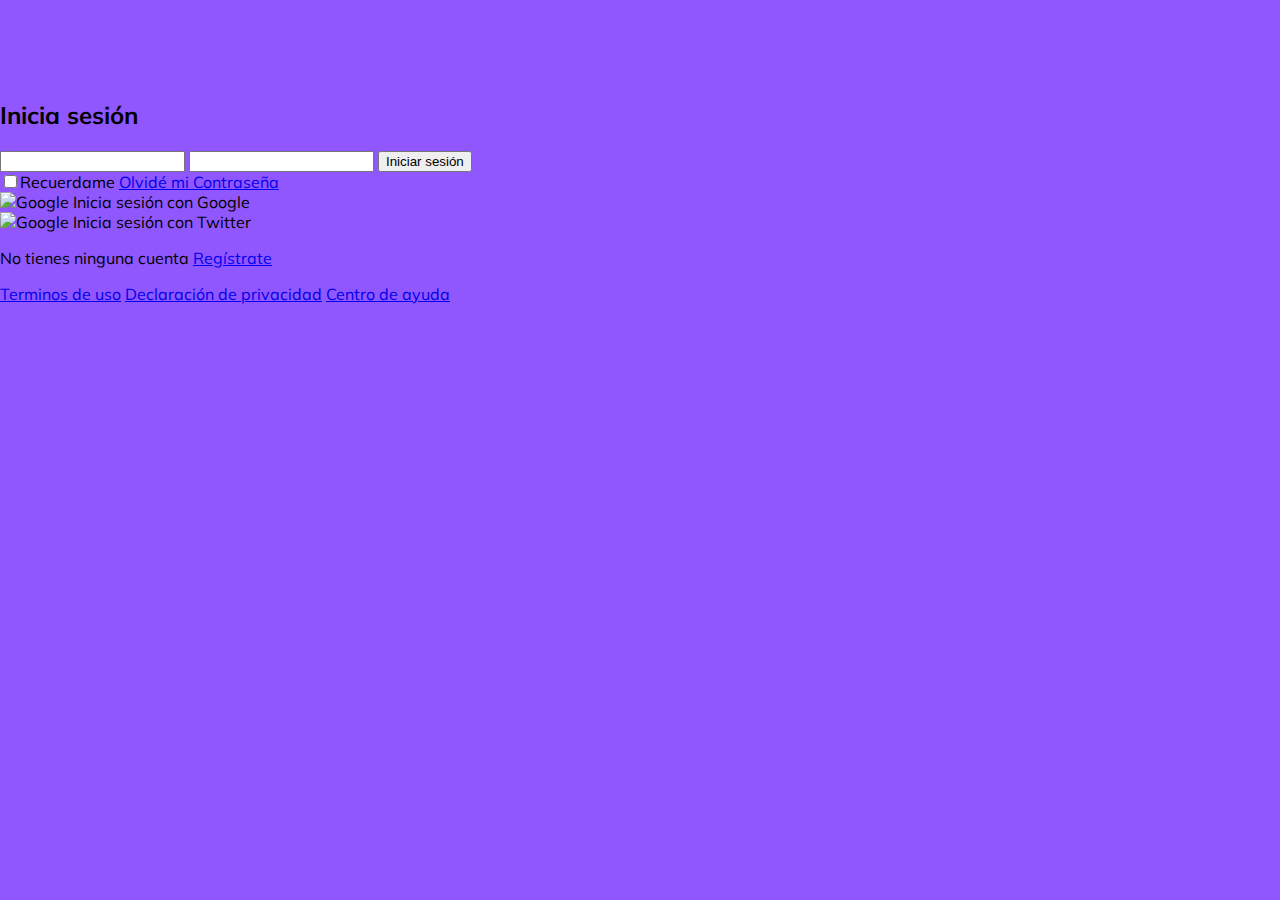
==== login.html @ eeb9ba29 "Maquetacion del login" ====
<!DOCTYPE html>
<html lang="en">
<head>
    <meta charset="UTF-8">
    <meta name="viewport" content="width=device-width, initial-scale=1.0">
    <link href="https://fonts.googleapis.com/css2?family=Mulish:wght@400;700&display=swap" rel="stylesheet">
    <link rel="stylesheet" href="/css/main.css">
    <title>Platzi video</title>
</head>
<body>
    <!-------------------- Inicia el Header --------------------------------->
    <header class="header">
        <img class="header-img" src="/images/logo-platzi-video-BW2.png" alt="">
    </header>
    <!-------------------- Termina el Header --------------------------------->
    <!-------------------- Inicia el main ---------------------------------->
    <main class="login">
        <section class="login-container">
            <h2>Inicia sesión</h2>
            <form class="login-container-form" action="">
                <input class="input-login" type="text" placeholder="Correo">
                <input class="input-login" type="password" placeholder="Contraseña">
                <button class="button-input">Iniciar sesión</button>
                <div class="login-container-remember">
                    <label>
                        <input type="checkbox" name="" id="cbox1" value="checkbox">Recuerdame
                    </label>
                    <a href="#">Olvidé mi Contraseña</a>
                </div>
            </form>
            <section class="login-container-socialMedia">
                <div><img src="images/google-icon.png" alt="Google"> Inicia sesión con Google</div>
                <div><img src="images/twitter-icon.png" alt="Google"> Inicia sesión con Twitter</div>
            </section>
            <p class="login-container-register">No tienes ninguna cuenta <a href="#">Regístrate</a></p>
        </section>
    </main>
    <!-------------------- Termina el main --------------------------------->
    <!--------------------- Inicia el Footer --------------------------------->
    <footer>
        <a href="#">Terminos de uso</a>
        <a href="#">Declaración de privacidad</a>
        <a href="#">Centro de ayuda</a>
    </footer>
    <!--------------------- Termina el Footer -------------------------------->
</body>
</html>
---- css/main.css ----
body {
    margin: 0px;
    font-family: 'Mulish', sans-serif;
    background-color: #8F57FD;
  }
/* ------------------ Inicia el header ------------------------------- */
  .header {
    background-color: #8F57FD;
    width: 100%;
    height: 80px;
    display: flex;
    justify-content: space-between;
    align-items: center;
  }
  .header-img {
    width: 200px;
    margin-top: 10px;
    margin-left: 10px;
  }
  .header-menu {
    margin-right: 30px;
  }
  /* -------- */
  .header-menu-profile {
    margin-right: 8px;
    display: flex;
    align-items: center;
    cursor: pointer;
  }
  .header-menu-profile img {
    margin-right: 8px;
    width: 40px;
  }
  .header-menu-profile p {
   margin: 0;
   color: white;
  }
  .header-menu ul{
    display: none;
    list-style: none;
    padding: 0px;
    position: absolute;
    width: 100px;
    text-align: right;
    margin: 0px 0px 0px -14px;
  }
  .header-menu:hover ul, ul:hover{
    display: block;
  }
  .header-menu li {
    margin: 10px 0px;
  }
  .header-menu li a {
    color: white;
    text-decoration: none;
  }
  .header-menu li a:hover {
    text-decoration: underline;
  }
/* ------------------ Inicia el main ------------------------------- */
.main{
    height: 300px;
}
.main-title {
    color: white;
    font-size: 25px;
}
.input-home{
    background-color: rgba(255, 255, 255, 0.1);
    border: 2px solid white;
    border-radius: 30px;
    color: white;
    font-family: 'Mulish', sans-serif;
    font-size: 16px;
    height: 50px;
    padding: 0px 20px;
    width: 70%;
    outline: none;
}
::placeholder{
    color: white;
}
/* ------------------ Inicia el carousel ------------------------------- */
.carousel {
    width: 100%;
    overflow: scroll;
    padding: 30px;
    position: relative;
}
.carousel-container{
    white-space: nowrap;
    margin: 70px 0px;
    padding-bottom: 10px;
}
.carousel-item{
    width: 200px;
    height: 250px;
    border-radius: 20px;
    background-color: palevioletred;
    overflow: hidden;
    margin-right: 10px;
    display: inline-block;
    cursor: pointer;
    transition: 450ms all;
    transform-origin: center left;
    position: relative;
}
.carousel-item:hover ~ .carousel-item{
    transform: translate3d(100px, 0, 0);
}
.carousel-container:hover .carousel-item{
    opacity: 0.3;
}
.carousel-container:hover .carousel-item:hover{
    transform: scale(1.5);
    opacity: 1;
}
.carousel-item-img {
  width: 200px;
  height: 250px;
  object-fit: cover;
}
.carousel-item-details {
  background: linear-gradient(to bottom, rgba(0, 0, 0, 0)0%,  rgba(0, 0, 0, 0.9)100%);
  font-size: 10px;
  opacity: 0;
  transition: 450ms opacity;
  padding: 10px;
  position: absolute;
  top: 0;
  left: 0;
  right: 0;
  bottom: 0;
  
  display: flex;
  justify-content: flex-end;
  flex-direction: column;
}
.carousel-item-details img {
  height: 15px;
}
.carousel-item-details p{
  margin: 0;
}
.carousel-item-details:hover {
  opacity: 1;
  color: white;
}
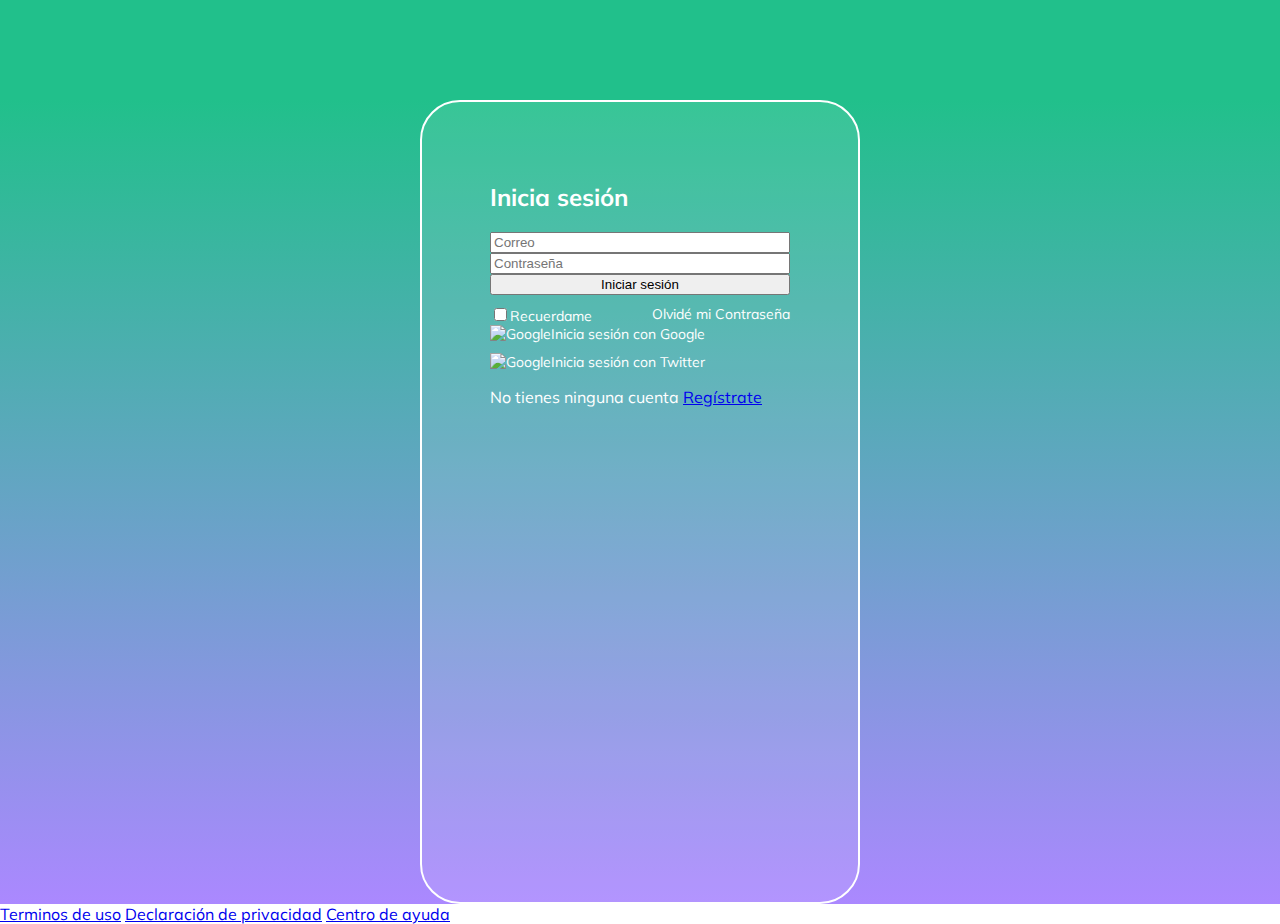
==== commit d78c668e: "Iniciando estilo de login" ====
--- a/login.html
+++ b/login.html
@@ -4,7 +4,7 @@
     <meta charset="UTF-8">
     <meta name="viewport" content="width=device-width, initial-scale=1.0">
     <link href="https://fonts.googleapis.com/css2?family=Mulish:wght@400;700&display=swap" rel="stylesheet">
-    <link rel="stylesheet" href="/css/main.css">
+    <link rel="stylesheet" href="/css/login.css">
     <title>Platzi video</title>
 </head>
 <body>
@@ -18,9 +18,9 @@
         <section class="login-container">
             <h2>Inicia sesión</h2>
             <form class="login-container-form" action="">
-                <input class="input-login" type="text" placeholder="Correo">
-                <input class="input-login" type="password" placeholder="Contraseña">
-                <button class="button-input">Iniciar sesión</button>
+                <input class="input" type="text" placeholder="Correo">
+                <input class="input" type="password" placeholder="Contraseña">
+                <button class="button">Iniciar sesión</button>
                 <div class="login-container-remember">
                     <label>
                         <input type="checkbox" name="" id="cbox1" value="checkbox">Recuerdame
--- a/css/login.css
+++ b/css/login.css
@@ -0,0 +1,63 @@
+body{
+    margin: 0;
+    font-family: 'Mulish', sans-serif;
+}
+.header{
+    align-items: center;
+    background-color: #21c08b;
+    color: white;
+    display: flex;
+    height: 100px;
+    justify-content: space-between;
+    top: 0;
+    width: 100%;
+}
+.header-img{
+    margin-left: 30px;
+    width: 200px;
+}
+.login{
+    background: linear-gradient(#21c08b, #ab88ff );
+    display: flex;
+    align-items: center;
+    justify-content: center;
+    flex-direction: column;
+    padding: 0px 30px;
+    min-height: calc(100vh - 200px);
+}
+.login-container{
+    background-color: rgba(255, 255, 255, 0.1);
+    border: 2px solid white;
+    border-radius: 40px;
+    color: white;
+    padding: 60px 68px 40px;
+    min-height: 700px;
+    width: 300px;
+}
+.login-container-form{
+    display: flex;
+    flex-direction: column;
+}
+.login-container-form label {
+    font-size: 14px;
+}
+.login-container-remember{
+    color: white;
+    display: flex;
+    justify-content: space-between;
+    margin-top: 10px;
+}
+.login-container-remember a {
+    color: white;
+    font-size: 14px;
+    text-decoration: none;
+}
+.login-container-remember a:hover {
+    text-decoration: underline;
+}
+.login-container-socialMedia div{
+    display: flex;
+    align-items: center;
+    font-size: 14px;
+    margin-bottom: 10px;
+}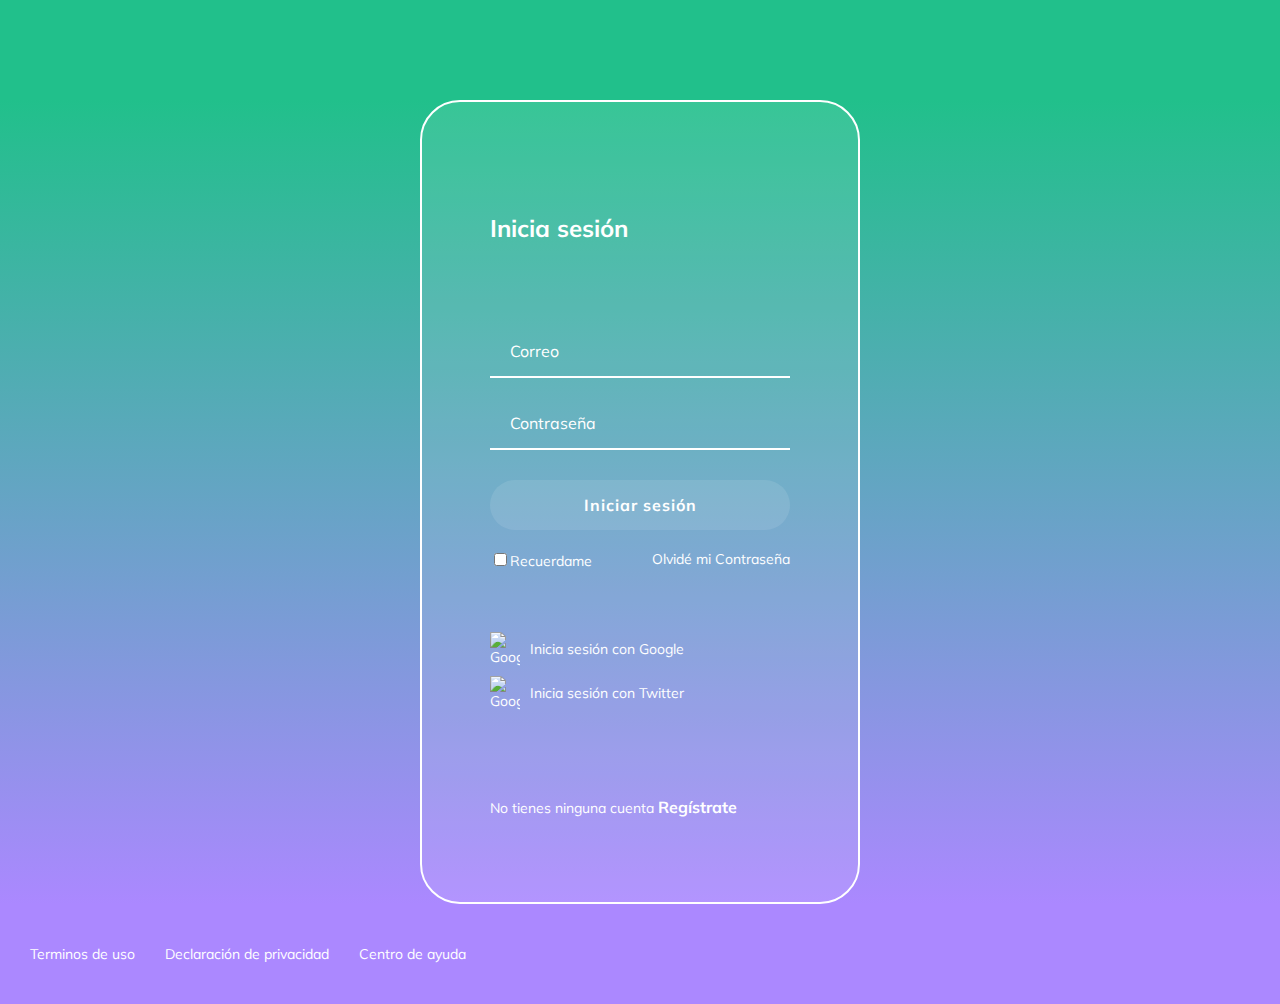
==== commit f4a803be: "Agregando estilos a inputs y footer de la pantalla de login" ====
--- a/login.html
+++ b/login.html
@@ -37,7 +37,7 @@
     </main>
     <!-------------------- Termina el main --------------------------------->
     <!--------------------- Inicia el Footer --------------------------------->
-    <footer>
+    <footer class="footer">
         <a href="#">Terminos de uso</a>
         <a href="#">Declaración de privacidad</a>
         <a href="#">Centro de ayuda</a>
--- a/css/login.css
+++ b/css/login.css
@@ -33,6 +33,9 @@
     padding: 60px 68px 40px;
     min-height: 700px;
     width: 300px;
+    display: flex;
+    justify-content: space-around;
+    flex-direction: column;
 }
 .login-container-form{
     display: flex;
@@ -60,4 +63,65 @@
     align-items: center;
     font-size: 14px;
     margin-bottom: 10px;
+}
+.login-container-socialMedia div img {
+    width: 30px;
+    margin-right: 10px;
+}
+.login-container-register {
+    font-size: 14px;
+}
+.login-container-register a {
+    font-size: 16px;
+    text-decoration: none;
+    font-weight: bold;
+    color: white;
+}
+.login-container-register a:hover {
+    text-decoration: underline;
+}
+.input {
+    background-color: transparent;
+    border: 0px;
+    border-bottom: 2px solid white;
+    font-family: 'Mulish', sans-serif;
+    font-size: 16px;
+    margin-bottom: 20px;
+    padding: 0 20px;
+    outline: none;
+    color: white;
+    height: 50px;
+}
+::placeholder {
+    color: white;
+}
+.button {
+    background-color: rgba(255, 255, 255, 0.1);
+    border: none;
+    border-radius: 25px;
+    color: white;
+    cursor: pointer;
+    font-size: 16px;
+    font-family: 'Mulish', sans-serif;
+    font-weight: bold;
+    height: 50px;
+    letter-spacing: 1px;
+    margin: 10px 0px;
+}
+.footer {
+    display: flex;
+    align-items: center;
+    height: 100px;
+    width: 100%;
+    background-color: #ab88ff;
+}
+.footer a {
+    cursor: pointer;
+    color: white;
+    text-decoration: none;
+    font-size: 14px;
+    padding-left: 30px;
+}
+.footer a:hover {
+    text-decoration: underline;
 }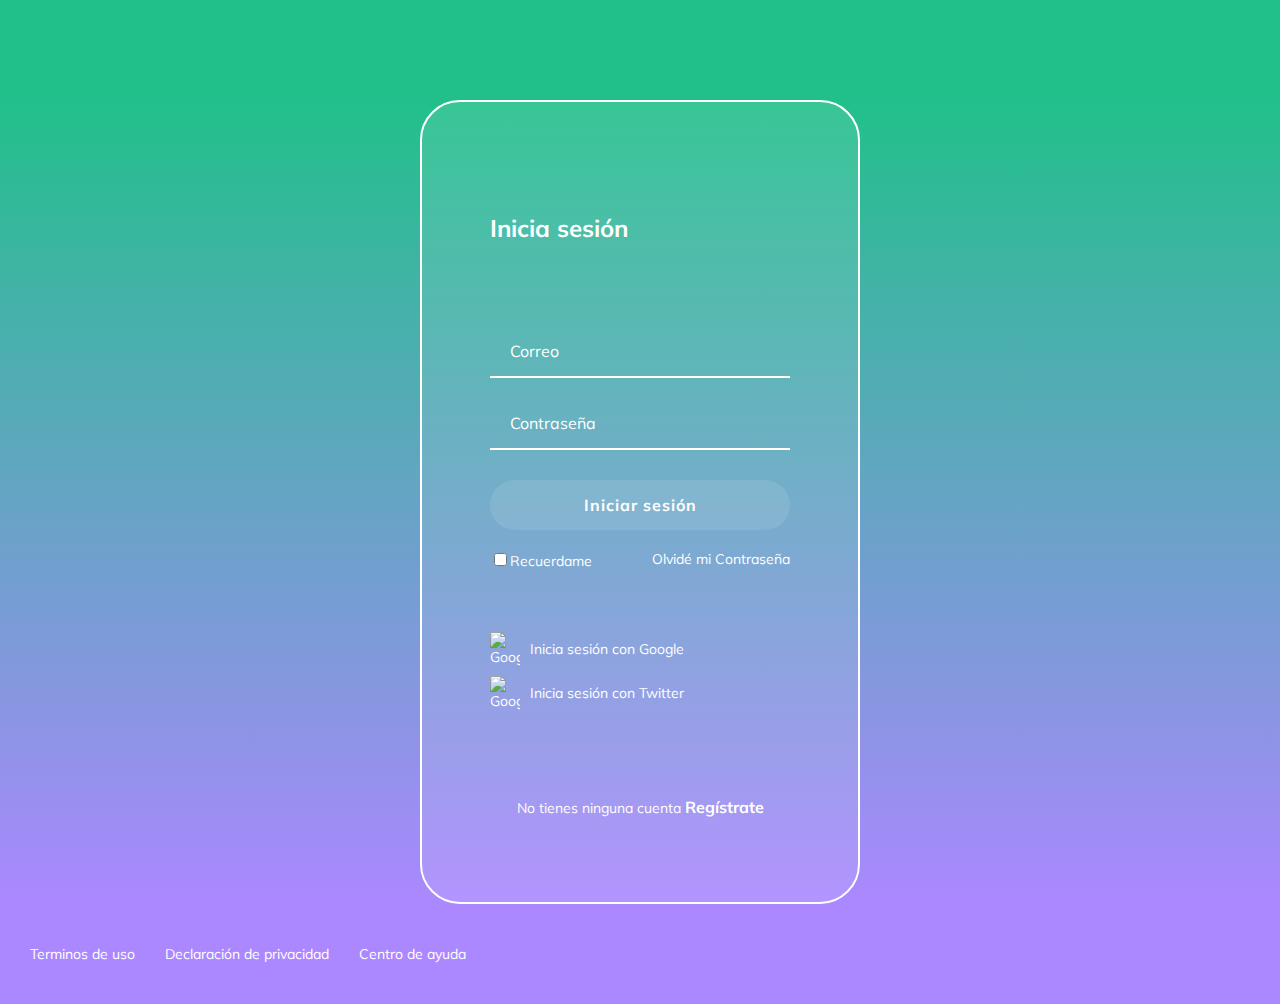
==== commit d20df24e: "Corrigiendo el titulo en login.html" ====
--- a/login.html
+++ b/login.html
@@ -4,8 +4,8 @@
     <meta charset="UTF-8">
     <meta name="viewport" content="width=device-width, initial-scale=1.0">
     <link href="https://fonts.googleapis.com/css2?family=Mulish:wght@400;700&display=swap" rel="stylesheet">
-    <link rel="stylesheet" href="/css/login.css">
-    <title>Platzi video</title>
+    <link rel="stylesheet" href="/css/login-register.css">
+    <title>Platzi video: Inicio de sesión</title>
 </head>
 <body>
     <!-------------------- Inicia el Header --------------------------------->
--- a/css/login-register.css
+++ b/css/login-register.css
@@ -0,0 +1,133 @@
+body{
+    margin: 0;
+    font-family: 'Mulish', sans-serif;
+}
+.header{
+    align-items: center;
+    background-color: #21c08b;
+    color: white;
+    display: flex;
+    height: 100px;
+    justify-content: space-between;
+    top: 0;
+    width: 100%;
+}
+.header-img{
+    margin-left: 30px;
+    width: 200px;
+}
+.login,
+.register{
+    background: linear-gradient(#21c08b, #ab88ff );
+    display: flex;
+    align-items: center;
+    justify-content: center;
+    flex-direction: column;
+    padding: 0px 30px;
+    min-height: calc(100vh - 200px);
+}
+.login-container, .register-container {
+    background-color: rgba(255, 255, 255, 0.1);
+    border: 2px solid white;
+    border-radius: 40px;
+    color: white;
+    padding: 60px 68px 40px;
+    min-height: 700px;
+    width: 300px;
+    display: flex;
+    justify-content: space-around;
+    flex-direction: column;
+}
+.login-container-form,
+.register-container-form{
+    display: flex;
+    flex-direction: column;
+}
+.login-container-form label {
+    font-size: 14px;
+}
+.login-container-remember{
+    color: white;
+    display: flex;
+    justify-content: space-between;
+    margin-top: 10px;
+}
+.login-container-remember a {
+    color: white;
+    font-size: 14px;
+    text-decoration: none;
+}
+.login-container-remember a:hover {
+    text-decoration: underline;
+}
+.login-container-socialMedia div{
+    display: flex;
+    align-items: center;
+    font-size: 14px;
+    margin-bottom: 10px;
+}
+.login-container-socialMedia div img {
+    width: 30px;
+    margin-right: 10px;
+}
+.login-container-register {
+    font-size: 14px;
+    text-align: center;
+}
+.login-container-register a,
+.register-container-login {
+    font-size: 16px;
+    text-decoration: none;
+    font-weight: bold;
+    color: white;
+    text-align: center;
+}
+.login-container-register a:hover,
+.register-container-login:hover {
+    text-decoration: underline;
+}
+.input {
+    background-color: transparent;
+    border: 0px;
+    border-bottom: 2px solid white;
+    font-family: 'Mulish', sans-serif;
+    font-size: 16px;
+    margin-bottom: 20px;
+    padding: 0 20px;
+    outline: none;
+    color: white;
+    height: 50px;
+}
+::placeholder {
+    color: white;
+}
+.button {
+    background-color: rgba(255, 255, 255, 0.1);
+    border: none;
+    border-radius: 25px;
+    color: white;
+    cursor: pointer;
+    font-size: 16px;
+    font-family: 'Mulish', sans-serif;
+    font-weight: bold;
+    height: 50px;
+    letter-spacing: 1px;
+    margin: 10px 0px;
+}
+.footer {
+    display: flex;
+    align-items: center;
+    height: 100px;
+    width: 100%;
+    background-color: #ab88ff;
+}
+.footer a {
+    cursor: pointer;
+    color: white;
+    text-decoration: none;
+    font-size: 14px;
+    padding-left: 30px;
+}
+.footer a:hover {
+    text-decoration: underline;
+}